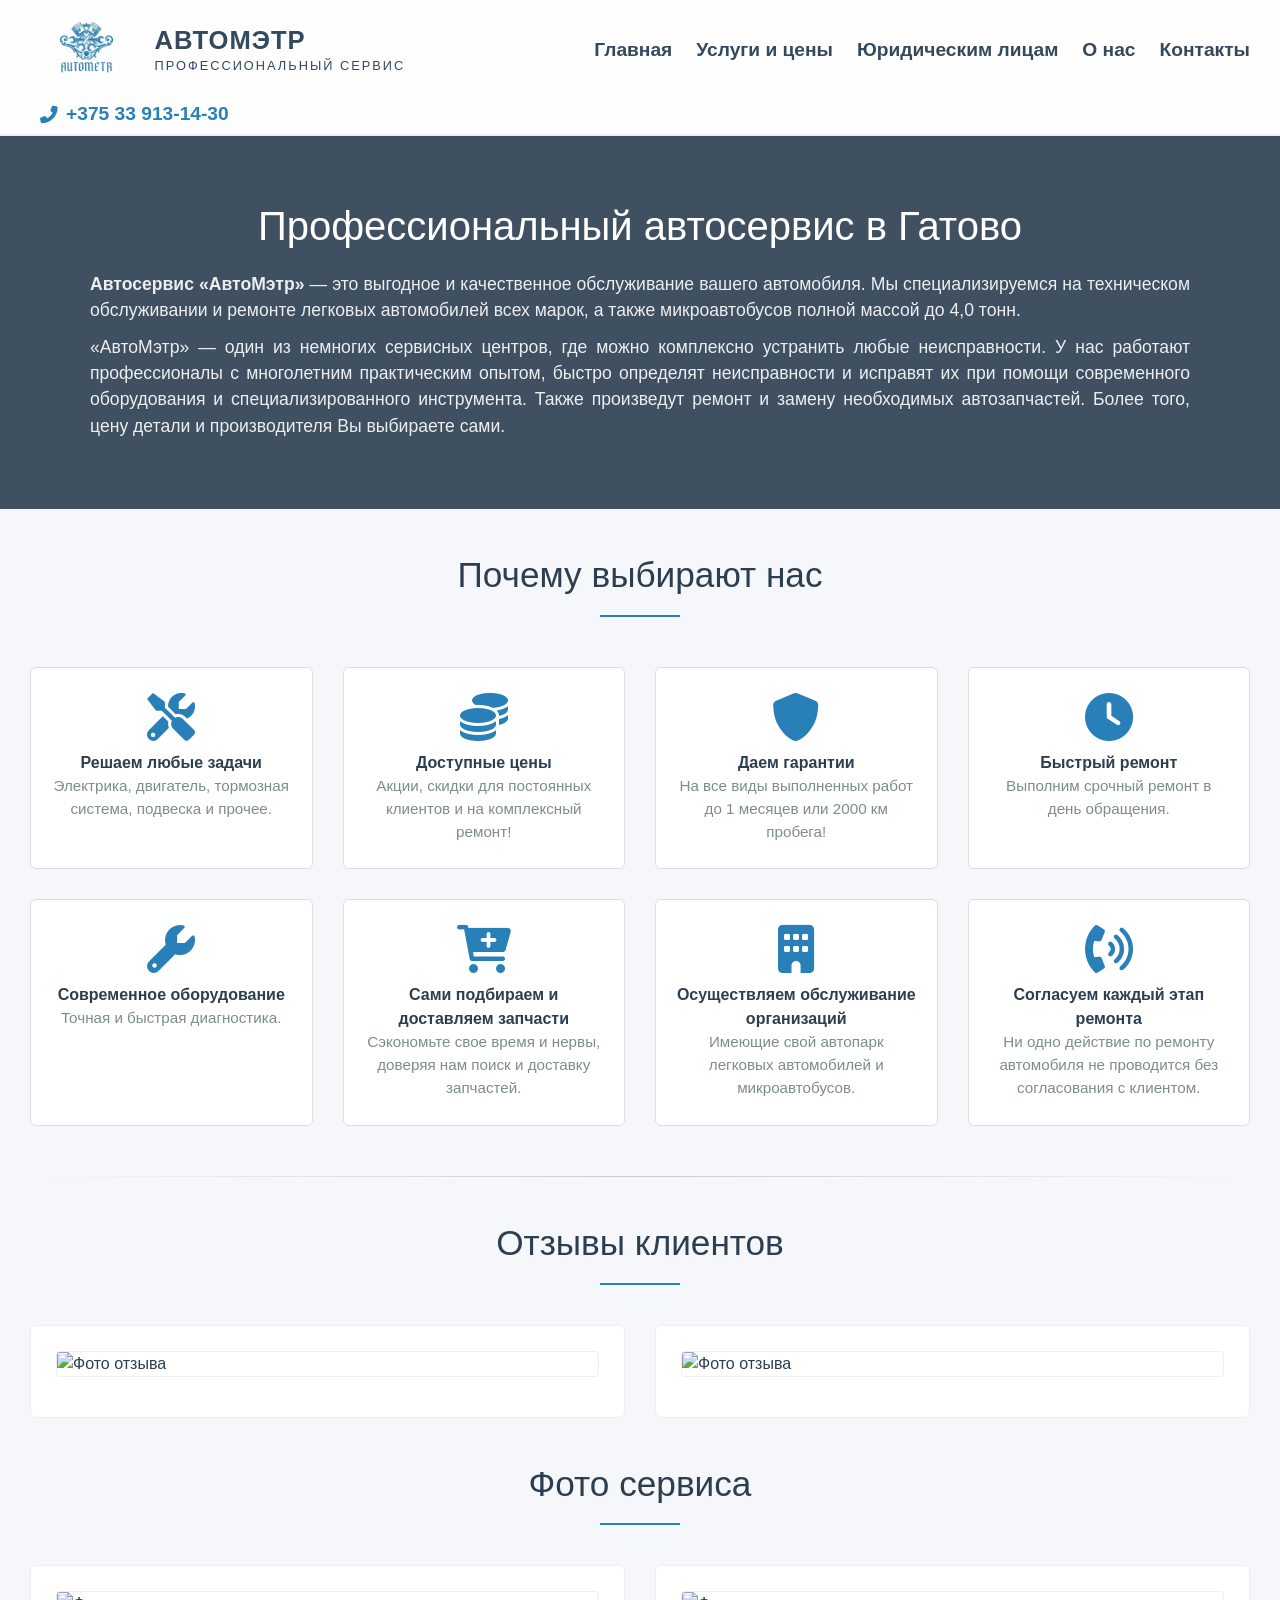
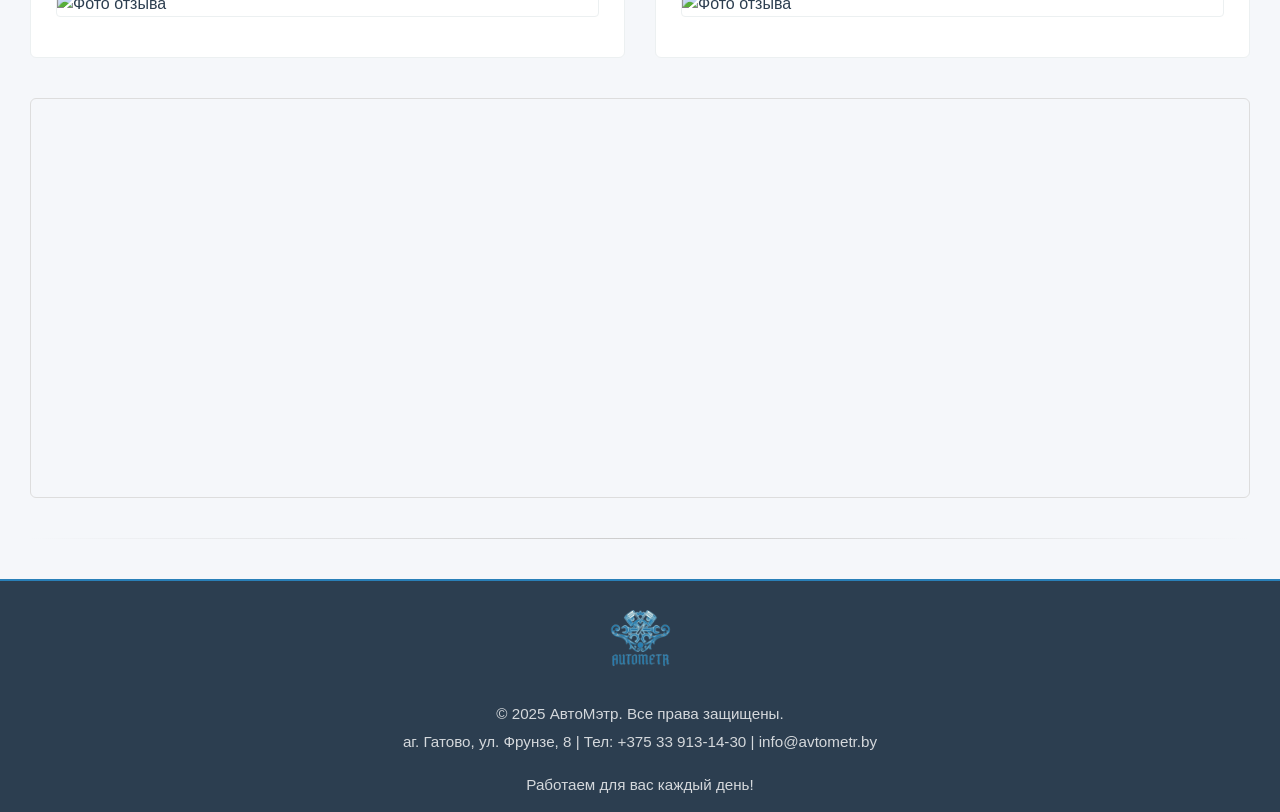
==== index.html @ eacb73e9 "Update index.html" ====
<!DOCTYPE html>
<html lang="ru">
<head>
    <meta charset="UTF-8">
    <meta name="viewport" content="width=device-width, initial-scale=1.0">
    <meta http-equiv="Content-Security-Policy" content="
    default-src 'self';
    script-src 'self' 'unsafe-eval' https://api-maps.yandex.ru https://yastatic.net https://*.yandex.ru https://*.maps.yandex.net;
    style-src 'self' 'unsafe-inline' https://cdnjs.cloudflare.com;
    font-src 'self' https://cdnjs.cloudflare.com;
    img-src 'self' data: https://images.unsplash.com https://*.yandex.ru https://*.maps.yandex.net https://yastatic.net https://yandex.ru;
    connect-src 'self' https://*.yandex.ru;">
    <title>АвтоМэтр - Автосервис в Гатово</title>
    <script src="https://api-maps.yandex.ru/2.1/?apikey=87431c0a-9c1e-45c7-9b14-5e656d1ea165&lang=ru_RU" type="text/javascript"></script>
    <link rel="stylesheet" href="https://cdnjs.cloudflare.com/ajax/libs/font-awesome/6.0.0-beta3/css/all.min.css">
    <link rel="stylesheet" href="css/styles.css">
</head>
<body>
    
   <header>
    <div class="container">
        <div class="logo">
            <a href="index.html" class="logo-link"> 
                <img src="images/Logo.png" alt="АвтоМэтр" class="logo-img">
            </a>
            <div class="logo-text">
                <div class="logo-main">АВТОМЭТР</div>
                <div class="logo-sub">ПРОФЕССИОНАЛЬНЫЙ СЕРВИС</div>
            </div>
        </div>

        <nav>
            <ul>
                <li><a href="index.html">Главная</a></li>       
                <li><a href="services.html">Услуги и цены</a></li> 
                <li><a href="legal_entities.html">Юридическим лицам</a></li>     
                <li><a href="about.html">О нас</a></li>         
                <li><a href="contact.html">Контакты</a></li>    
            </ul>
        </nav>
        <div class="header-phone">
            <a href="tel:+375339131430">
                <i class="fas fa-phone-alt"></i> +375 33 913-14-30
            </a>
        </div>
    </div>
</header>

    
    <section id="home">
        <div class="hero">
            <h1>Профессиональный автосервис в Гатово</h1>
            <p><strong>Автосервис «АвтоМэтр»</strong> — это выгодное и качественное обслуживание вашего автомобиля. Мы специализируемся на техническом обслуживании и ремонте легковых автомобилей всех марок, а также микроавтобусов полной массой до 4,0 тонн.</p>
    
    <p>«АвтоМэтр» — один из немногих сервисных центров, где можно комплексно устранить любые неисправности. У нас работают профессионалы с многолетним практическим опытом, быстро определят  неисправности и исправят их при помощи современного оборудования и специализированного инструмента. Также произведут ремонт и замену необходимых автозапчастей. Более того, цену детали и производителя Вы выбираете сами.</p>
            <!--<a href="#appointment" class="btn">Записаться онлайн</a>-->

        </div>
        <div class="container">
            <h2 class="section-title">Почему выбирают нас</h2>
            <div class="services">
<div class="service-item">
                    <i class="fas fa-tools"></i>
                    <h3>Решаем любые задачи</h3>
                    <p>Электрика, двигатель, тормозная система, подвеска и прочее.</p>
                </div>

                <div class="service-item">
                    <i class="fas fa-coins"></i>
                    <h3>Доступные цены</h3>
                    <p>Акции, скидки для постоянных клиентов и на комплексный ремонт!</p>
                </div>
                <div class="service-item">
                    <i class="fas fa-shield-alt"></i>
                    <h3>Даем гарантии</h3>
                    <p>На все виды выполненных работ до 1 месяцев или 2000 км пробега!</p>
                </div>

                <div class="service-item">
                    <i class="fas fa-clock"></i>
                    <h3>Быстрый ремонт</h3>
                    <p>Выполним срочный ремонт в день обращения.</p>
                </div>
                <div class="service-item">
                    <i class="fas fa-wrench"></i>
                    <h3>Современное оборудование</h3>
                    <p>Точная и быстрая диагностика.</p>
                </div>
                <div class="service-item">
                    <i class="fa-solid fa-cart-plus"></i>
                    <h3>Сами подбираем и доставляем запчасти</h3>
                    <p>Сэкономьте свое время и нервы, доверяя нам поиск и доставку запчастей.</p>
                </div>
                <div class="service-item">
                    <i class="fa-solid fa-building"></i>
                    <h3>Осуществляем обслуживание организаций</h3>
                    <p>Имеющие свой автопарк легковых автомобилей и микроавтобусов.</p>
                </div>
                <div class="service-item">
                    <i class="fa-solid fa-phone-volume"></i>
                    <h3>Согласуем каждый этап ремонта</h3>
                    <p>Ни одно действие по ремонту автомобиля не проводится без согласования с клиентом.</p>
                </div>
            </div>
        </div>
    </section>

    <div class="container"><div class="section-divider"></div></div>

   
    <section id="reviews">
    <div class="container">
        <h2 class="section-title">Отзывы клиентов</h2>
        <div class="reviews-grid">
            <div class="review-item">
                <img src="images\otziv\otziv1.jpg" alt="Фото отзыва" class="review-img">
            </div>
<div class="review-item">
                <img src="images\otziv\otziv1.jpg" alt="Фото отзыва" class="review-img">
            </div>

        </div>
    </div>

</section>

<section id="photo">
    <div class="container">
        <h2 class="section-title">Фото сервиса</h2>
        <div class="reviews-grid">
            <div class="review-item">
                <img src="images\photo\service1.webp" alt="Фото отзыва" class="review-img">
            </div>
<div class="review-item">
                <img src="images\photo\service2.webp" alt="Фото отзыва" class="review-img">
            </div>

        </div>
    </div>

</section>


 <section>
<div class="container">
<div id="map"></div>
 </div>

</section> 


    <div class="container"><div class="section-divider"></div></div>
  
     <footer>
        <div class="container">
            <img src="images/Logo.png" alt="АвтоМэтр" class="footer-logo">
            <p>&copy; 2025 АвтоМэтр. Все права защищены.</p>
            <p>аг. Гатово, ул. Фрунзе, 8 | Тел: +375 33 913-14-30 |  info@avtometr.by</p>
            <p style="margin-top: 20px;">Работаем для вас каждый день!</p>
        </div>
    </footer>

    <script src="js/scroll.js"></script>
    <script src="js/map.js"></script>
    
</body>
</html>
---- css/styles.css ----
/* Общие сбросы и строгая типографика */
* {
    margin: 0;
    padding: 0;
    box-sizing: border-box;
    font-family: 'Segoe UI', Roboto, Helvetica, Arial, sans-serif;
}

body {
    background-color: #f5f7fa;
    color: #2c3e50;
    line-height: 1.5;
}

.container {
    max-width: 1400px;
    margin: 0 auto;
    padding: 0 30px;
}

/* Разделители секций */
.section-divider {
    width: 100%;
    height: 1px;
    background: linear-gradient(90deg, transparent, #ccc, transparent);
    margin: 40px 0;
}

/* Логотип в шапке — общий контейнер */
.logo {
    display: flex;
    align-items: center;
    gap: 12px;
    transition: opacity 0.3s ease-out, visibility 0.3s ease-out;
}

.logo-link {
    line-height: 0;
    flex-shrink: 0;
}

.logo-img {
    height: 90px;
    width: auto;
    display: block;
}

.logo-text {
    display: flex;
    flex-direction: column;
    white-space: nowrap;
}

.logo-main {
    font-size: 1.6rem;
    font-weight: 700;
    letter-spacing: 1px;
    color: #34495e;
    line-height: 1.2;
}

.logo-sub {
    font-size: 0.8rem;
    font-weight: 400;
    letter-spacing: 2px;
    color: #34495e;
    text-transform: uppercase;
}

/* Логотип в подвале */
.footer-logo {
    height: 100px;
    width: auto;
    margin-bottom: 0px;
    opacity: 1;
    transition: opacity 0.2s;
}

.footer-logo:hover {
    opacity: 1;
}

/* Шапка */
header {
    background: rgba(255, 255, 255, 0.9);
    border-bottom: 2px solid #ecf0f1;
    padding: 5px 0;
    position: sticky;
    transition: none;        
    min-height: 80px;          
    
}

header .container {
    display: flex;
    justify-content: space-between;
    align-items: center;
    flex-wrap: wrap;
    gap: 5px;
}

nav ul {
    display: flex;
    flex-wrap: wrap;
    list-style: none;
    gap: 24px;
}

nav a {
    text-decoration: none;
    color: #34495e;
    font-weight: 600;
    font-size: 1.2rem;
    transition: color 0.2s;
    padding-bottom: 4px;
    border-bottom: 2px solid transparent;
}

nav a:hover {
    color: #2980b9;
    border-bottom-color: #2980b9;
}

.header-phone {
    margin-left: 10px;          
    white-space: nowrap;        
}

.header-phone a {
    text-decoration: none;
    color: #2980b9;
    font-weight: 600;
    font-size: 1.2rem;
    display: flex;
    align-items: center;
    gap: 8px;                  
    transition: color 0.2s;
}

.header-phone a:hover {
    color: #2980b9;            
}

.header-phone i {
    color: #2980b9;             
    font-size: 1.1rem;
}

/* Главный баннер */
.hero {
    background: linear-gradient(rgba(44, 62, 80, 0.9), rgba(44, 62, 80, 0.9)), url('https://images.unsplash.com/photo-1530046339160-ce3e530f7d2f?ixlib=rb-4.0.3&auto=format&fit=crop&w=1200&q=80') center/cover no-repeat;
    color: white;
    text-align: center;
    padding: 60px 20px;
    margin-bottom: 30px;
}

.hero h1 {
    font-size: 2.5rem;
    margin-bottom: 15px;
    font-weight: 500;
}

.hero p {
    font-size: 1.1rem;
    margin-bottom: 10px;
    opacity: 0.9;
    max-width: 1100px;      
    margin-left: auto;
    margin-right: auto;
    text-align: justify;  
}

.btn {
    display: inline-block;
    background: #2980b9;
    color: white;
    padding: 12px 36px;
    text-decoration: none;
    border-radius: 4px;
    font-weight: 600;
    border: none;
    cursor: pointer;
    transition: background 0.2s;
    box-shadow: 0 2px 5px rgba(0,0,0,0.1);
}

.btn:hover {
    background: #1f618d;
}

/* Заголовки секций */
.section-title {
    text-align: center;
    font-size: 2.2rem;
    margin: 40px 0 30px;
    color: #2c3e50;
    font-weight: 400;
    position: relative;
    padding-bottom: 15px;
}

.section-title::after {
    content: '';
    position: absolute;
    bottom: 0;
    left: 50%;
    transform: translateX(-50%);
    width: 80px;
    height: 2px;
    background: #2980b9;
}

/* Сетка услуг и преимуществ */
.services {
    display: grid;
    grid-template-columns: repeat(auto-fit, minmax(260px, 1fr));
    gap: 30px;
    margin: 50px 0;
}

.service-item {
    background: white;
    padding: 25px 20px;
    border: 1px solid #dedede;
    border-radius: 6px;
    text-align: center;
    transition: box-shadow 0.2s;
    display: flex;
    flex-direction: column;
    height: 100%;
}

.service-item i {
    font-size: 3.0rem;
    color: #2980b9;
    margin-bottom: 10px;
}

.service-item h3 {
    margin-bottom: 0px;
    color: #2c3e50;
    font-size: 1.0rem;
    font-weight: 600;
}

.service-item p {
    color: #7f8c8d;
    font-size: 0.95rem;
    margin-top: auto;
    text-align: center;
    margin: 0;
}

.price {
    font-size: 1.8rem;
    font-weight: 700;
    color: #2980b9;
    margin-top: auto;
    text-align: center;
}

.service-img {
    width: 100%;
    height: 160px;
    object-fit: cover;
    border-radius: 2px;
    margin-bottom: 10px;
    border: 1px solid #ecf0f1;
}

/* Отзывы */
.review-img {
    width: 100%;
    height: auto;
    max-height: 300px;
    object-fit: cover;
    border-radius: 4px;
    border: 1px solid #ecf0f1;
    margin-bottom: 15px;
    display: block;
}
.reviews-grid {
    display: grid;
    grid-template-columns: repeat(auto-fit, minmax(280px, 1fr));
    gap: 30px;
    margin: 40px 0;
}

.review-item {
    background: white;
    padding: 25px;
    border: 1px solid #ecf0f1;
    border-radius: 6px;
    position: relative;
}

.review-item p {
    color: #34495e;
    margin-bottom: 20px;
    font-style: italic;
}


/* О нас */
.about-section {
    background: white;
    border: 1px solid #ecf0f1;
    padding: 40px;
    border-radius: 6px;
    margin: 40px 0;
    line-height: 1.7;
}

.about-section p {
    margin-bottom: 15px;
    color: #34495e;
}

.about-section i {
    color: #2980b9;
    width: 24px;
}
/* Стили для страницы "Юридическим лицам" */
.legal-section {
    background: white;
    border: 1px solid #ecf0f1;
    padding: 40px;
    border-radius: 6px;
    margin: 40px 0;
    line-height: 1.7;
    color: #34495e;
}

.legal-section p,
.legal-section ul {
    margin-bottom: 1.2em;
}

.legal-section ul {
    padding-left: 25px;  
    margin-top: 0.3em;
}

.legal-section li {
    margin-bottom: 0.4em;
}

.legal-section p:last-child,
.legal-section ul:last-child {
    margin-bottom: 0;
}

.legal-section ul {
    list-style-type: none; 
}

.legal-section li {
    position: relative;
    padding-left: 25px; 
}

.legal-section li::before {
    content: "✔"; 
    color: #2980b9;
    font-weight: bold;
    position: absolute;
    left: 0;
}
/* Карта */
#map {
    width: 100%;
    height: 400px;
    border: 1px solid #ddd;
    border-radius: 6px;
    margin: 40px 0;
}

/* Контактная информация */
.contact-info {
    background: #2c3e50;
    color: white;
    padding: 20px;
    border-radius: 6px;
    text-align: center;
    margin: 20px 0;
}

.contact-info p {
    font-size: 1.1rem;
    margin: 12px 0;
}

.contact-info i {
    margin-right: 10px;
    color: #3498db;
}

.contact-info a {
    color: white;
    text-decoration: none;
    border-bottom: 1px dotted #3498db;
}

.contact-info a:hover {
    color: #3498db;
}
/* Сетка контактов */
.contact-grid {
    display: grid;
    grid-template-columns: repeat(auto-fit, minmax(240px, 1fr));
    gap: 30px;
    margin: 40px 0;
}

/* Карточка контакта */
.contact-item {
    background: white;
    border: 1px solid #ecf0f1;
    border-radius: 8px;
    padding: 25px 20px;
    text-align: center;
    transition: transform 0.2s, box-shadow 0.2s;
}

.contact-item:hover {
    transform: translateY(-5px);
    box-shadow: 0 10px 25px rgba(0,0,0,0.1);
}

/* Иконка */
.contact-item i {
    font-size: 2.5rem;
    color: #2980b9;
    margin-bottom: 15px;
}

/* Заголовок */
.contact-item h3 {
    font-size: 1.2rem;
    font-weight: 600;
    color: #2c3e50;
    margin-bottom: 10px;
}

/* Текст и ссылки */
.contact-item p {
    color: #34495e;
    line-height: 1.6;
    font-size: 1rem;
}

.contact-item a {
    color: #2980b9;
    text-decoration: none;
    font-weight: 500;
}

.contact-item a:hover {
    text-decoration: underline;
}

/* Форма записи */
.appointment-form {
    background: white;
    border: 1px solid #ecf0f1;
    padding: 20px;
    border-radius: 6px;
    max-width: 600px;
    margin: 20px auto;
}

.appointment-form h2 {
    text-align: center;
    margin-bottom: 30px;
    color: #2c3e50;
    font-weight: 400;
}

.form-group {
    margin-bottom: 20px;
}

.form-group input,
.form-group select,
.form-group textarea {
    width: 100%;
    padding: 12px;
    border: 1px solid #bdc3c7;
    border-radius: 4px;
    font-size: 1rem;
    transition: border-color 0.2s;
    background: #f9f9f9;
}

.form-group input:focus,
.form-group select:focus,
.form-group textarea:focus {
    outline: none;
    border-color: #2980b9;
    background: white;
}

footer {
    background: #2c3e50;
    color: white;
    text-align: center;
    padding: 10px 0;
    margin-top: 40px;
    border-top: 2px solid #2980b9;
}

footer p {
    opacity: 0.8;
    font-size: 0.95rem;
    margin: 5px 0;
}

/* ========== МОБИЛЬНАЯ АДАПТАЦИЯ ========== */

/* Планшеты и маленькие ноутбуки (до 768px) */
@media (max-width: 768px) {
    .container {
        padding: 0 20px;
    }

    nav ul {
        justify-content: center;
        gap: 15px;
        flex-wrap: wrap;
    }

    nav a {
        font-size: 1rem;
        padding-bottom: 2px;
    }

    .header-phone {
        margin-left: 0;
    }

    .header-phone a {
        font-size: 1rem;
        justify-content: center;
    }

    .hero {
        padding: 40px 15px;
    }

    .hero h1 {
        font-size: 2rem;
    }

    .hero p {
        font-size: 1rem;
        text-align: left;
        padding: 0 5px;
    }

    .btn {
        padding: 10px 24px;
        font-size: 0.9rem;
    }

    .section-title {
        font-size: 1.8rem;
        margin: 30px 0 25px;
    }

    .section-divider {
        margin: 30px 0;
    }

    .services,
    .reviews-grid,
    .contact-grid {
        grid-template-columns: 1fr 1fr;
        gap: 20px;
    }

    .service-item {
        padding: 20px 15px;
    }

    .service-img {
        height: 140px;
    }

    .price {
        font-size: 1.5rem;
    }

    .about-section,
    .legal-section {
        padding: 25px 20px;
        margin: 30px 0;
    }

    .contact-item {
        padding: 20px 15px;
    }

    .contact-item i {
        font-size: 2rem;
    }

    .appointment-form {
        padding: 20px 15px;
        max-width: 100%;
        margin: 20px auto;
    }

    .appointment-form h2 {
        font-size: 1.6rem;
        margin-bottom: 20px;
    }

    .form-group input,
    .form-group select,
    .form-group textarea {
        padding: 10px;
    }

    #map {
        height: 240px;
        margin: 0px;
    }

    footer {
        padding: 10px 0;
        margin: 0px;
    }

    footer p {
        font-size: 0.85rem;
    }

    .footer-logo {
        height: 70px;
    } 
    
    header .container {
        flex-direction: column;
        text-align: center;
        gap: 5px;
    }
}

/* Смартфоны (до 480px) */
@media (max-width: 480px) {
    .container {
        padding: 0 15px;
    }

    .hero h1 {
        font-size: 1.6rem;
    }

    .hero p {
        font-size: 0.9rem;
    }
    
    .section-title {
        font-size: 1.5rem;
        margin: 5px 0 5px;
    }

    .section-title::after {
        width: 60px;
    }

    nav ul {
        justify-content: center;
        gap: 10px;
        flex-wrap: wrap;
    }

    .logo {
        gap: 8px;
    }
    .logo-img {
        height: 50px;           
    }
    .logo-main {
        font-size: 1.2rem;     
    }
    .logo-sub {
        font-size: 0.6rem;
    }
    header .container {
        flex-wrap: nowrap;    
        gap: 10px;
    }
    nav a {
        font-size: 0.9rem;
    }

    .header-phone a {
        font-size: 1.1rem;
    }

    .services {
         grid-template-columns: 1fr 1fr;
         margin: 20px 0 10px;
         gap: 15px;
         flex-direction: row;
         width: 100%;
    }

    .service-item {
         padding: 15px 10px;
         flex-direction: column;
         height: 100%;
    }

    .service-item i {
        font-size: 1.5rem;
    }

    .service-item h3 {
        font-size: 1rem;
    }

    .service-item p,
    .review-item p {
        font-size: 0.9rem;
    }

    .price {
        font-size: 1.3rem;
    }

    .about-section,
    .legal-section {
        padding: 20px 15px;
        font-size: 0.95rem;
    }

    .contact-item {
        padding: 15px;
    }

    .contact-item h3 {
        font-size: 1rem;
    }

    .contact-item p {
        font-size: 0.9rem;
    }

    .btn {
        padding: 8px 20px;
        font-size: 0.85rem;
    }

    .footer-logo {
        height: 60px;
    }

    .reviews-grid {
        grid-template-columns: 1fr 1fr;
        gap: 10px;
        margin: 15px 0;
        padding: 1px;
    }

    .review-item {
        padding: 0px;
        margin: 0px;
    }
    
    .review-img {
        padding: 0px;
        margin: 0px ;
    }

    


}
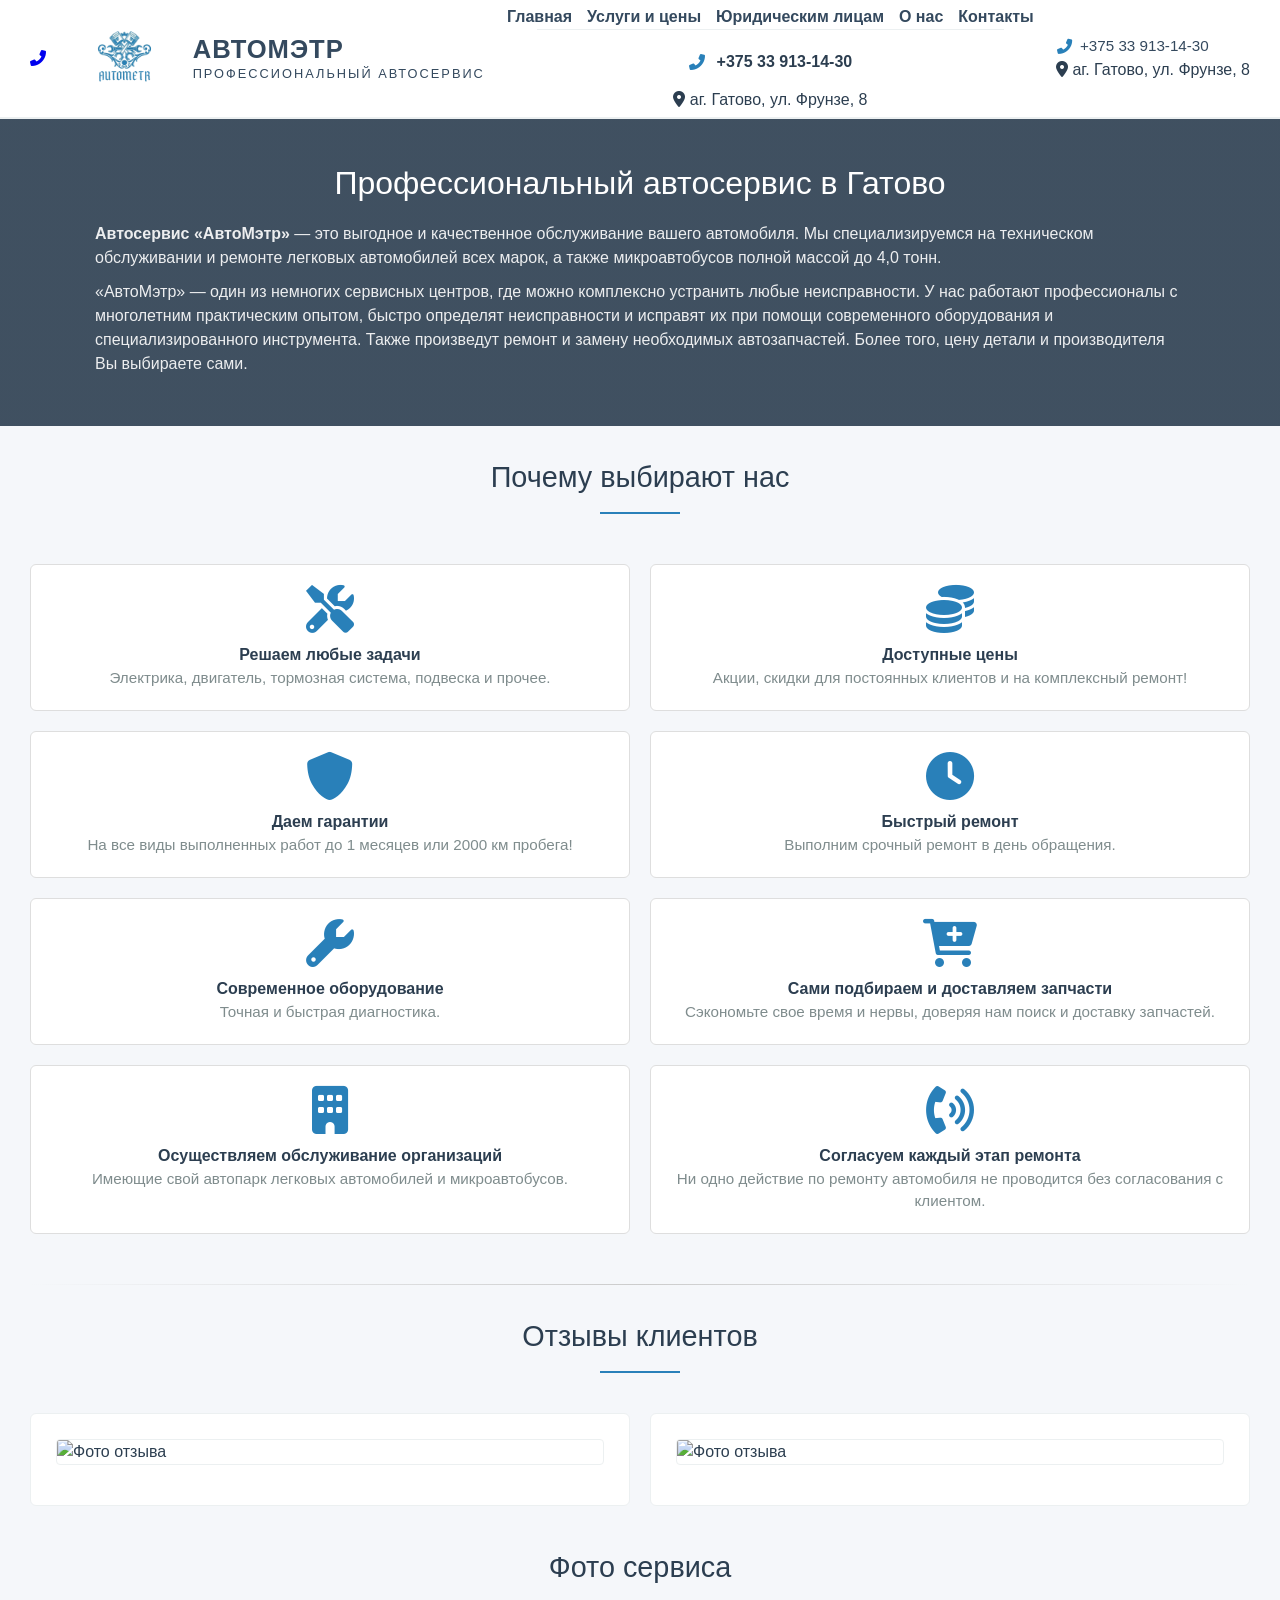
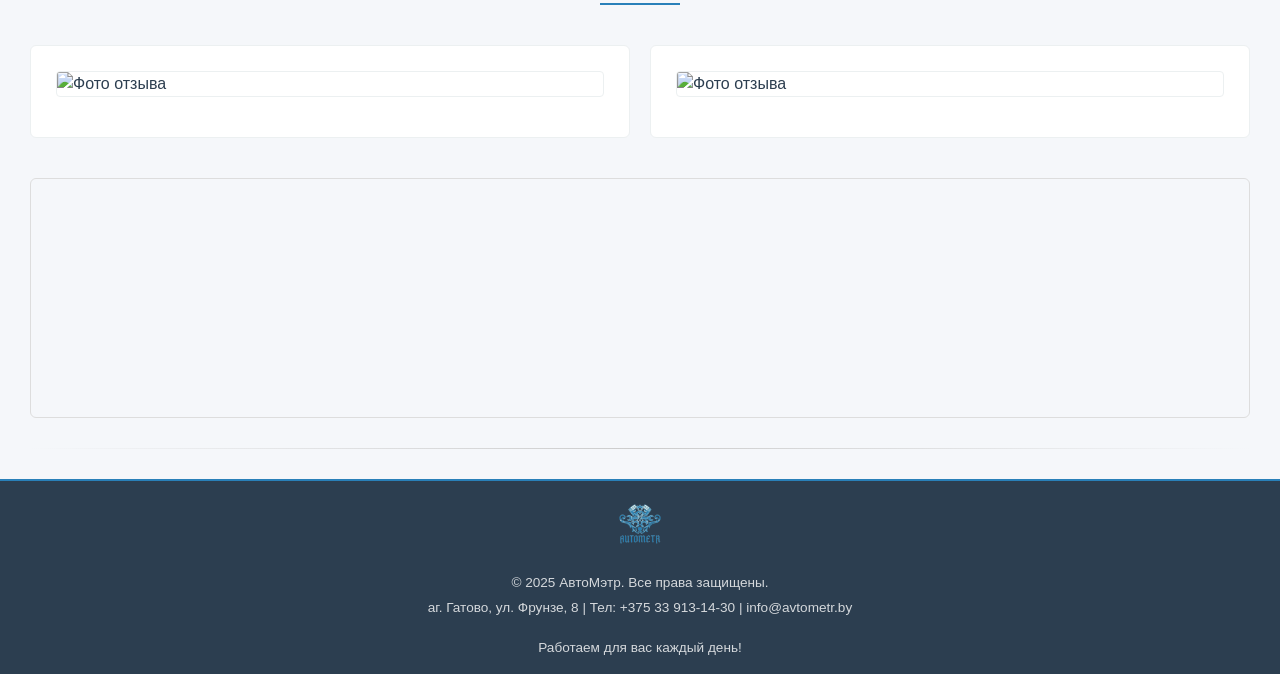
==== commit 1d364104: "Update index.html" ====
--- a/index.html
+++ b/index.html
@@ -19,29 +19,56 @@
     
    <header>
     <div class="container">
+        <!-- Иконка телефона для мобильных (скрыта на десктопе) -->
+        <a href="tel:+375339131430" class="mobile-phone-icon" aria-label="Позвонить">
+            <i class="fas fa-phone-alt"></i>
+        </a>
+
+        <!-- Логотип -->
         <div class="logo">
-            <a href="index.html" class="logo-link"> 
+            <a href="index.html" class="logo-link">
                 <img src="images/Logo.png" alt="АвтоМэтр" class="logo-img">
             </a>
             <div class="logo-text">
                 <div class="logo-main">АВТОМЭТР</div>
-                <div class="logo-sub">ПРОФЕССИОНАЛЬНЫЙ СЕРВИС</div>
+                <div class="logo-sub">ПРОФЕССИОНАЛЬНЫЙ АВТОСЕРВИС</div>
             </div>
         </div>
 
-        <nav>
+        <!-- Кнопка бургер-меню (видна только на мобильных) -->
+        <button class="burger-menu" aria-label="Открыть меню">
+            <span></span>
+            <span></span>
+            <span></span>
+        </button>
+
+        <!-- Навигация и контакты для мобильных внутри бургера -->
+        <nav id="main-nav">
             <ul>
-                <li><a href="index.html">Главная</a></li>       
-                <li><a href="services.html">Услуги и цены</a></li> 
-                <li><a href="legal_entities.html">Юридическим лицам</a></li>     
-                <li><a href="about.html">О нас</a></li>         
-                <li><a href="contact.html">Контакты</a></li>    
+                <li><a href="index.html">Главная</a></li>
+                <li><a href="services.html">Услуги и цены</a></li>
+                <li><a href="legal_entities.html">Юридическим лицам</a></li>
+                <li><a href="about.html">О нас</a></li>
+                <li><a href="contact.html">Контакты</a></li>
             </ul>
+            <div class="mobile-contacts">
+                <a href="tel:+375339131430" class="mobile-phone">
+                    <i class="fas fa-phone-alt"></i> +375 33 913-14-30
+                </a>
+                <div class="mobile-address">
+                    <i class="fas fa-map-marker-alt"></i> аг. Гатово, ул. Фрунзе, 8
+                </div>
+            </div>
         </nav>
-        <div class="header-phone">
-            <a href="tel:+375339131430">
+
+        <!-- Контакты для десктопа (скрыты на мобильных) -->
+        <div class="header-contacts">
+            <a href="tel:+375339131430" class="header-phone">
                 <i class="fas fa-phone-alt"></i> +375 33 913-14-30
             </a>
+            <div class="header-address">
+                <i class="fas fa-map-marker-alt"></i> аг. Гатово, ул. Фрунзе, 8
+            </div>
         </div>
     </div>
 </header>
@@ -162,6 +189,6 @@
 
     <script src="js/scroll.js"></script>
     <script src="js/map.js"></script>
-    
+    <script src="js/main.js"></script>
 </body>
 </html>
--- a/css/styles.css
+++ b/css/styles.css
@@ -31,26 +31,18 @@
     display: flex;
     align-items: center;
     gap: 12px;
-    transition: opacity 0.3s ease-out, visibility 0.3s ease-out;
-}
-
-.logo-link {
-    line-height: 0;
     flex-shrink: 0;
 }
-
 .logo-img {
     height: 90px;
     width: auto;
     display: block;
 }
-
 .logo-text {
     display: flex;
     flex-direction: column;
     white-space: nowrap;
 }
-
 .logo-main {
     font-size: 1.6rem;
     font-weight: 700;
@@ -58,7 +50,6 @@
     color: #34495e;
     line-height: 1.2;
 }
-
 .logo-sub {
     font-size: 0.8rem;
     font-weight: 400;
@@ -82,21 +73,24 @@
 
 /* Шапка */
 header {
-    background: rgba(255, 255, 255, 0.9);
+    position: sticky;
+    top: 0;
+    z-index: 100;
+    background: rgba(255, 255, 255, 0.95);
     border-bottom: 2px solid #ecf0f1;
+    min-height: 80px;
     padding: 5px 0;
-    position: sticky;
-    transition: none;        
-    min-height: 80px;          
-    
+    box-sizing: border-box;
+    transition: none;
 }
 
 header .container {
     display: flex;
     justify-content: space-between;
     align-items: center;
-    flex-wrap: wrap;
-    gap: 5px;
+    flex-wrap: nowrap;
+    gap: 20px;
+    position: relative;
 }
 
 nav ul {
@@ -106,6 +100,12 @@
     gap: 24px;
 }
 
+nav ul {
+    display: flex;
+    flex-wrap: wrap;
+    list-style: none;
+    gap: 24px;
+}
 nav a {
     text-decoration: none;
     color: #34495e;
@@ -115,14 +115,18 @@
     padding-bottom: 4px;
     border-bottom: 2px solid transparent;
 }
-
 nav a:hover {
     color: #2980b9;
     border-bottom-color: #2980b9;
 }
 
 .header-phone {
-    margin-left: 10px;          
+    text-decoration: none;
+    color: #34495e;
+    font-size: 0.95rem;
+    display: flex;
+    align-items: center;
+    gap: 6px;
     white-space: nowrap;        
 }
 
@@ -142,8 +146,41 @@
 }
 
 .header-phone i {
-    color: #2980b9;             
-    font-size: 1.1rem;
+    color: #2980b9;
+    width: 18px;
+    text-align: center;
+}
+
+.burger-menu {
+    display: none;
+    flex-direction: column;
+    justify-content: center;
+    align-items: center;
+    width: 40px;
+    height: 40px;
+    background: transparent;
+    border: none;
+    cursor: pointer;
+    padding: 5px;
+    z-index: 110;
+}
+.burger-menu span {
+    display: block;
+    width: 25px;
+    height: 3px;
+    margin: 3px 0;
+    background: #34495e;
+    border-radius: 2px;
+    transition: 0.3s;
+}
+.burger-menu.active span:nth-child(1) {
+    transform: rotate(45deg) translate(5px, 5px);
+}
+.burger-menu.active span:nth-child(2) {
+    opacity: 0;
+}
+.burger-menu.active span:nth-child(3) {
+    transform: rotate(-45deg) translate(7px, -7px);
 }
 
 /* Главный баннер */
@@ -524,6 +561,114 @@
         padding: 0 20px;
     }
 
+    header .container {
+        flex-direction: column;      /* элементы друг под другом */
+        align-items: center;        /* всё по центру */
+        justify-content: space-between;
+        position: relative;
+        padding: 8px 0 6px;        /* небольшие поля сверху/снизу */
+        min-height: auto;           /* высота по контенту */
+    }
+
+    /* Логотип – без выхода за края */
+    .logo {
+        display: flex;
+        align-items: center;
+        gap: 8px;
+        margin-bottom: 4px;        /* отступ до телефона */
+        max-width: 100%;           /* гарантия, что не вылезет */
+        box-sizing: border-box;
+        padding: 0 40px;           /* освобождаем место для бургера справа */
+    }
+
+    .logo-img {
+        height: 50px;
+        flex-shrink: 0;
+    }
+
+    .logo-main {
+        font-size: 1.2rem;
+    }
+
+    .logo-sub {
+        font-size: 0.65rem;
+    }
+
+    /* Бургер – абсолютно справа, не мешает */
+    .burger-menu {
+        display: flex;
+        position: absolute;
+        right: 15px;
+        top: 50%;
+        transform: translateY(-50%);
+        z-index: 120;
+    }
+
+    /* Телефон – под логотипом, по центру */
+    .header-phone {
+        width: 100%;
+        text-align: center;
+        margin: 0;
+        padding: 0 40px;           /* отступы, чтобы не прилипал к бургеру */
+        box-sizing: border-box;
+    }
+
+    .header-phone a {
+        font-size: 0.95rem;
+        justify-content: center;
+    }
+
+    /* Меню – скрыто, раскрывается под шапкой */
+    nav#main-nav {
+        display: none;
+        position: absolute;
+        top: 100%;
+        left: 0;
+        width: 100%;
+        background: rgba(255, 255, 255, 0.98);
+        box-shadow: 0 4px 10px rgba(0,0,0,0.1);
+        padding: 20px 0;
+    }
+
+    nav#main-nav.active {
+        display: block;
+    }
+
+    nav#main-nav ul {
+        flex-direction: column;
+        align-items: center;
+        gap: 15px;
+    }
+
+    nav#main-nav ul li a {
+        display: block;
+        padding: 12px 0;
+        font-size: 1.2rem;
+        border-bottom: none;
+    }
+}
+     .mobile-contacts {
+        display: flex;
+        flex-direction: column;
+        align-items: center;
+        gap: 10px;
+        border-top: 1px solid #ecf0f1;
+        padding-top: 20px;
+        margin: 0 30px;
+    }
+    .mobile-phone{
+        display: flex;
+        align-items: center;
+        gap: 8px;
+        font-size: 1rem;
+        color: #2c3e50;
+        text-decoration: none;
+    }
+    .mobile-phone i {
+        color: #2980b9;
+        width: 20px;
+    }
+   
     nav ul {
         justify-content: center;
         gap: 15px;
@@ -533,15 +678,6 @@
     nav a {
         font-size: 1rem;
         padding-bottom: 2px;
-    }
-
-    .header-phone {
-        margin-left: 0;
-    }
-
-    .header-phone a {
-        font-size: 1rem;
-        justify-content: center;
     }
 
     .hero {
@@ -639,18 +775,12 @@
     .footer-logo {
         height: 70px;
     } 
-    
-    header .container {
-        flex-direction: column;
-        text-align: center;
-        gap: 5px;
-    }
 }
 
 /* Смартфоны (до 480px) */
 @media (max-width: 480px) {
     .container {
-        padding: 0 15px;
+        padding: 0 10px;
     }
 
     .hero h1 {
@@ -690,14 +820,17 @@
     }
     header .container {
         flex-wrap: nowrap;    
-        gap: 10px;
+        gap: 5px;
     }
     nav a {
-        font-size: 0.9rem;
+        font-size: 0.8rem;
     }
 
     .header-phone a {
-        font-size: 1.1rem;
+        font-size: 1rem;
+    }
+    .header-phone i {
+        font-size: 1rem;
     }
 
     .services {
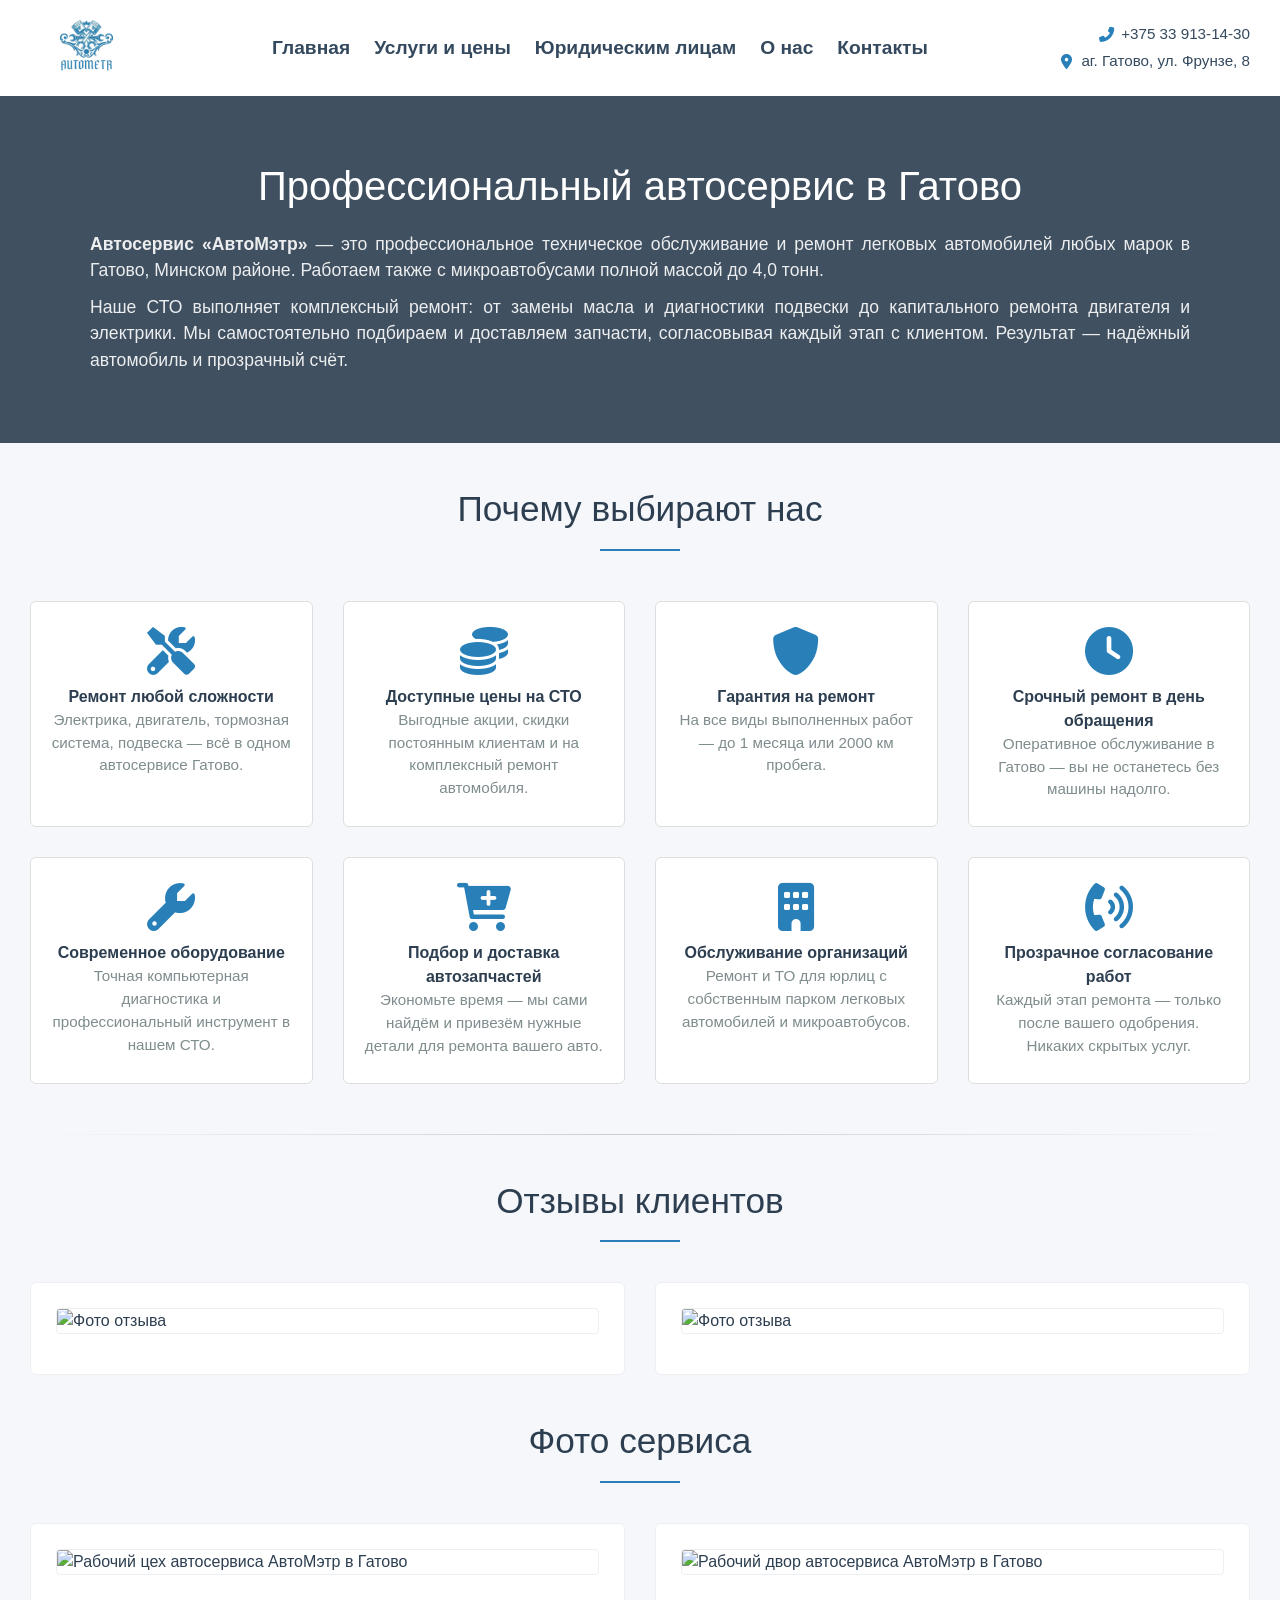
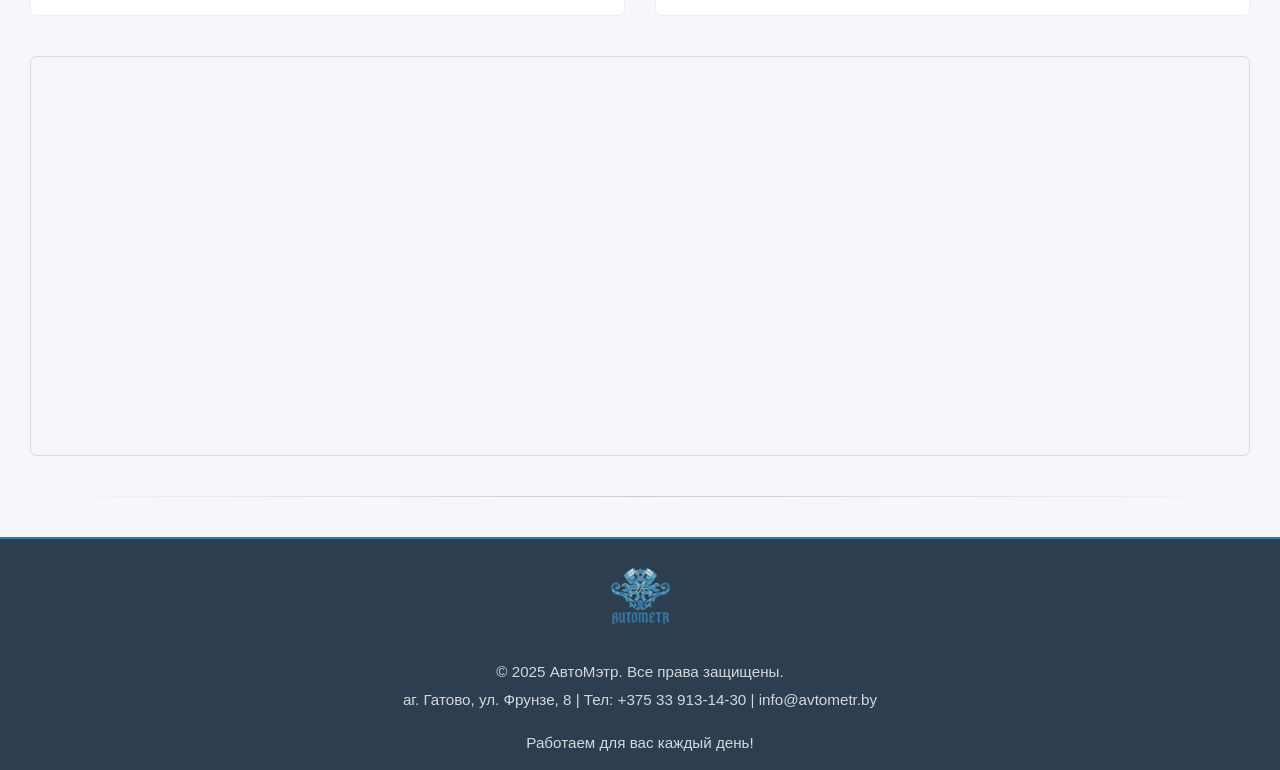
==== commit 8e9f46c9: "Update index.html" ====
--- a/index.html
+++ b/index.html
@@ -10,7 +10,8 @@
     font-src 'self' https://cdnjs.cloudflare.com;
     img-src 'self' data: https://images.unsplash.com https://*.yandex.ru https://*.maps.yandex.net https://yastatic.net https://yandex.ru;
     connect-src 'self' https://*.yandex.ru;">
-    <title>АвтоМэтр - Автосервис в Гатово</title>
+    <title>Автосервис АвтоМэтр в Гатово — ремонт и обслуживание легковых и грузовых авто</title>
+<meta name="description" content="Профессиональный автосервис в Гатово (Минский район). Ремонт двигателя, ходовой, электрики, замена масла, диагностика. Доступные цены, гарантия, быстрый ремонт. Звоните +375 33 913-14-30.">
     <script src="https://api-maps.yandex.ru/2.1/?apikey=87431c0a-9c1e-45c7-9b14-5e656d1ea165&lang=ru_RU" type="text/javascript"></script>
     <link rel="stylesheet" href="https://cdnjs.cloudflare.com/ajax/libs/font-awesome/6.0.0-beta3/css/all.min.css">
     <link rel="stylesheet" href="css/styles.css">
@@ -29,10 +30,6 @@
             <a href="index.html" class="logo-link">
                 <img src="images/Logo.png" alt="АвтоМэтр" class="logo-img">
             </a>
-            <div class="logo-text">
-                <div class="logo-main">АВТОМЭТР</div>
-                <div class="logo-sub">ПРОФЕССИОНАЛЬНЫЙ АВТОСЕРВИС</div>
-            </div>
         </div>
 
         <!-- Кнопка бургер-меню (видна только на мобильных) -->
@@ -77,57 +74,52 @@
     <section id="home">
         <div class="hero">
             <h1>Профессиональный автосервис в Гатово</h1>
-            <p><strong>Автосервис «АвтоМэтр»</strong> — это выгодное и качественное обслуживание вашего автомобиля. Мы специализируемся на техническом обслуживании и ремонте легковых автомобилей всех марок, а также микроавтобусов полной массой до 4,0 тонн.</p>
-    
-    <p>«АвтоМэтр» — один из немногих сервисных центров, где можно комплексно устранить любые неисправности. У нас работают профессионалы с многолетним практическим опытом, быстро определят  неисправности и исправят их при помощи современного оборудования и специализированного инструмента. Также произведут ремонт и замену необходимых автозапчастей. Более того, цену детали и производителя Вы выбираете сами.</p>
-            <!--<a href="#appointment" class="btn">Записаться онлайн</a>-->
-
+            <p><strong>Автосервис «АвтоМэтр»</strong> — это профессиональное техническое обслуживание и ремонт легковых автомобилей любых марок в Гатово, Минском районе. Работаем также с микроавтобусами полной массой до 4,0 тонн.</p>
+<p>Наше СТО выполняет комплексный ремонт: от замены масла и диагностики подвески до капитального ремонта двигателя и электрики. Мы самостоятельно подбираем и доставляем запчасти, согласовывая каждый этап с клиентом. Результат — надёжный автомобиль и прозрачный счёт.</p>
         </div>
         <div class="container">
             <h2 class="section-title">Почему выбирают нас</h2>
             <div class="services">
+                 <div class="service-item">
+    <i class="fas fa-tools"></i>
+    <h3>Ремонт любой сложности</h3>
+    <p>Электрика, двигатель, тормозная система, подвеска — всё в одном автосервисе Гатово.</p>
+</div>
 <div class="service-item">
-                    <i class="fas fa-tools"></i>
-                    <h3>Решаем любые задачи</h3>
-                    <p>Электрика, двигатель, тормозная система, подвеска и прочее.</p>
-                </div>
-
-                <div class="service-item">
-                    <i class="fas fa-coins"></i>
-                    <h3>Доступные цены</h3>
-                    <p>Акции, скидки для постоянных клиентов и на комплексный ремонт!</p>
-                </div>
-                <div class="service-item">
-                    <i class="fas fa-shield-alt"></i>
-                    <h3>Даем гарантии</h3>
-                    <p>На все виды выполненных работ до 1 месяцев или 2000 км пробега!</p>
-                </div>
-
-                <div class="service-item">
-                    <i class="fas fa-clock"></i>
-                    <h3>Быстрый ремонт</h3>
-                    <p>Выполним срочный ремонт в день обращения.</p>
-                </div>
-                <div class="service-item">
-                    <i class="fas fa-wrench"></i>
-                    <h3>Современное оборудование</h3>
-                    <p>Точная и быстрая диагностика.</p>
-                </div>
-                <div class="service-item">
-                    <i class="fa-solid fa-cart-plus"></i>
-                    <h3>Сами подбираем и доставляем запчасти</h3>
-                    <p>Сэкономьте свое время и нервы, доверяя нам поиск и доставку запчастей.</p>
-                </div>
-                <div class="service-item">
-                    <i class="fa-solid fa-building"></i>
-                    <h3>Осуществляем обслуживание организаций</h3>
-                    <p>Имеющие свой автопарк легковых автомобилей и микроавтобусов.</p>
-                </div>
-                <div class="service-item">
-                    <i class="fa-solid fa-phone-volume"></i>
-                    <h3>Согласуем каждый этап ремонта</h3>
-                    <p>Ни одно действие по ремонту автомобиля не проводится без согласования с клиентом.</p>
-                </div>
+    <i class="fas fa-coins"></i>
+    <h3>Доступные цены на СТО</h3>
+    <p>Выгодные акции, скидки постоянным клиентам и на комплексный ремонт автомобиля.</p>
+</div>
+<div class="service-item">
+    <i class="fas fa-shield-alt"></i>
+    <h3>Гарантия на ремонт</h3>
+    <p>На все виды выполненных работ — до 1 месяца или 2000 км пробега.</p>
+</div>
+<div class="service-item">
+    <i class="fas fa-clock"></i>
+    <h3>Срочный ремонт в день обращения</h3>
+    <p>Оперативное обслуживание в Гатово — вы не останетесь без машины надолго.</p>
+</div>
+<div class="service-item">
+    <i class="fas fa-wrench"></i>
+    <h3>Современное оборудование</h3>
+    <p>Точная компьютерная диагностика и профессиональный инструмент в нашем СТО.</p>
+</div>
+<div class="service-item">
+    <i class="fa-solid fa-cart-plus"></i>
+    <h3>Подбор и доставка автозапчастей</h3>
+    <p>Экономьте время — мы сами найдём и привезём нужные детали для ремонта вашего авто.</p>
+</div>
+<div class="service-item">
+    <i class="fa-solid fa-building"></i>
+    <h3>Обслуживание организаций</h3>
+    <p>Ремонт и ТО для юрлиц с собственным парком легковых автомобилей и микроавтобусов.</p>
+</div>
+<div class="service-item">
+    <i class="fa-solid fa-phone-volume"></i>
+    <h3>Прозрачное согласование работ</h3>
+    <p>Каждый этап ремонта — только после вашего одобрения. Никаких скрытых услуг.</p>
+</div>
             </div>
         </div>
     </section>
@@ -156,10 +148,10 @@
         <h2 class="section-title">Фото сервиса</h2>
         <div class="reviews-grid">
             <div class="review-item">
-                <img src="images\photo\service1.webp" alt="Фото отзыва" class="review-img">
+                <img src="images\photo\service1.webp" alt="Рабочий цех автосервиса АвтоМэтр в Гатово" class="review-img">
             </div>
 <div class="review-item">
-                <img src="images\photo\service2.webp" alt="Фото отзыва" class="review-img">
+                <img src="images\photo\service2.webp" alt="Рабочий двор автосервиса АвтоМэтр в Гатово" class="review-img">
             </div>
 
         </div>
--- a/css/styles.css
+++ b/css/styles.css
@@ -33,30 +33,11 @@
     gap: 12px;
     flex-shrink: 0;
 }
-.logo-img {
-    height: 90px;
-    width: auto;
-    display: block;
-}
-.logo-text {
-    display: flex;
-    flex-direction: column;
-    white-space: nowrap;
-}
-.logo-main {
-    font-size: 1.6rem;
-    font-weight: 700;
-    letter-spacing: 1px;
-    color: #34495e;
-    line-height: 1.2;
-}
-.logo-sub {
-    font-size: 0.8rem;
-    font-weight: 400;
-    letter-spacing: 2px;
-    color: #34495e;
-    text-transform: uppercase;
-}
+.logo-link { line-height: 0; }
+.logo-img { height: 90px; width: auto; display: block; }
+.logo-text { display: flex; flex-direction: column; white-space: nowrap; }
+.logo-main { font-size: 1.6rem; font-weight: 700; letter-spacing: 1px; color: #34495e; line-height: 1.2; }
+.logo-sub { font-size: 0.8rem; font-weight: 400; letter-spacing: 2px; color: #34495e; text-transform: uppercase; }
 
 /* Логотип в подвале */
 .footer-logo {
@@ -77,9 +58,8 @@
     top: 0;
     z-index: 100;
     background: rgba(255, 255, 255, 0.95);
-    border-bottom: 2px solid #ecf0f1;
     min-height: 80px;
-    padding: 5px 0;
+    padding: 3px 0;
     box-sizing: border-box;
     transition: none;
 }
@@ -91,13 +71,6 @@
     flex-wrap: nowrap;
     gap: 20px;
     position: relative;
-}
-
-nav ul {
-    display: flex;
-    flex-wrap: wrap;
-    list-style: none;
-    gap: 24px;
 }
 
 nav ul {
@@ -120,35 +93,30 @@
     border-bottom-color: #2980b9;
 }
 
-.header-phone {
+.header-contacts {
+    display: flex;
+    flex-direction: column;
+    align-items: flex-end;
+    gap: 4px;
+    flex-shrink: 0;
+}
+.header-phone, .header-address {
     text-decoration: none;
     color: #34495e;
     font-size: 0.95rem;
     display: flex;
     align-items: center;
     gap: 6px;
-    white-space: nowrap;        
-}
-
-.header-phone a {
-    text-decoration: none;
+    white-space: nowrap;
+}
+.header-phone i, .header-address i { color: #2980b9; width: 18px; text-align: center; }
+.header-phone:hover { color: #2980b9; }
+
+.mobile-phone-icon {
+    display: none;
+    font-size: 1.5rem;
     color: #2980b9;
-    font-weight: 600;
-    font-size: 1.2rem;
-    display: flex;
-    align-items: center;
-    gap: 8px;                  
-    transition: color 0.2s;
-}
-
-.header-phone a:hover {
-    color: #2980b9;            
-}
-
-.header-phone i {
-    color: #2980b9;
-    width: 18px;
-    text-align: center;
+    line-height: 0;
 }
 
 .burger-menu {
@@ -173,16 +141,14 @@
     border-radius: 2px;
     transition: 0.3s;
 }
-.burger-menu.active span:nth-child(1) {
-    transform: rotate(45deg) translate(5px, 5px);
-}
-.burger-menu.active span:nth-child(2) {
-    opacity: 0;
-}
-.burger-menu.active span:nth-child(3) {
-    transform: rotate(-45deg) translate(7px, -7px);
-}
-
+.burger-menu.active span:nth-child(1) { transform: rotate(45deg) translate(5px, 5px); }
+.burger-menu.active span:nth-child(2) { opacity: 0; }
+.burger-menu.active span:nth-child(3) { transform: rotate(-45deg) translate(7px, -7px); }
+
+/* ---------- Мобильные контакты внутри бургера (скрыты по умолчанию) ---------- */
+.mobile-contacts {
+    display: none;
+}
 /* Главный баннер */
 .hero {
     background: linear-gradient(rgba(44, 62, 80, 0.9), rgba(44, 62, 80, 0.9)), url('https://images.unsplash.com/photo-1530046339160-ce3e530f7d2f?ixlib=rb-4.0.3&auto=format&fit=crop&w=1200&q=80') center/cover no-repeat;
@@ -562,27 +528,35 @@
     }
 
     header .container {
-        flex-direction: column;      /* элементы друг под другом */
-        align-items: center;        /* всё по центру */
-        justify-content: space-between;
-        position: relative;
-        padding: 8px 0 6px;        /* небольшие поля сверху/снизу */
-        min-height: auto;           /* высота по контенту */
+        justify-content: center;   
+        min-height: 70px;
+    }
+
+    .header-contacts {
+        display: none;
+    }
+    
+    .mobile-phone-icon {
+        display: block;
+        position: absolute;
+        left: 20px;
+        top: 50%;
+        transform: translateY(-50%);
+        z-index: 120;
     }
 
     /* Логотип – без выхода за края */
     .logo {
         display: flex;
         align-items: center;
-        gap: 8px;
-        margin-bottom: 4px;        /* отступ до телефона */
-        max-width: 100%;           /* гарантия, что не вылезет */
+        gap: 8px;   
+        max-width: 100%;           
         box-sizing: border-box;
-        padding: 0 40px;           /* освобождаем место для бургера справа */
+        padding: 0 40px;           
     }
 
     .logo-img {
-        height: 50px;
+        height: 70px;
         flex-shrink: 0;
     }
 
@@ -598,11 +572,11 @@
     .burger-menu {
         display: flex;
         position: absolute;
-        right: 15px;
+        right: 20px;
         top: 50%;
         transform: translateY(-50%);
-        z-index: 120;
-    }
+    }
+
 
     /* Телефон – под логотипом, по центру */
     .header-phone {
@@ -627,36 +601,34 @@
         width: 100%;
         background: rgba(255, 255, 255, 0.98);
         box-shadow: 0 4px 10px rgba(0,0,0,0.1);
-        padding: 20px 0;
-    }
-
+        padding: 10px 0;
+        z-index: 105;
+    }
     nav#main-nav.active {
         display: block;
     }
-
     nav#main-nav ul {
         flex-direction: column;
         align-items: center;
         gap: 15px;
-    }
-
+        margin-bottom: 10px;
+    }
     nav#main-nav ul li a {
         display: block;
-        padding: 12px 0;
+        padding: 10px 0;
         font-size: 1.2rem;
         border-bottom: none;
     }
-}
      .mobile-contacts {
         display: flex;
         flex-direction: column;
         align-items: center;
         gap: 10px;
         border-top: 1px solid #ecf0f1;
-        padding-top: 20px;
+        padding-top: 15px;
         margin: 0 30px;
     }
-    .mobile-phone{
+    .mobile-phone, .mobile-address {
         display: flex;
         align-items: center;
         gap: 8px;
@@ -664,10 +636,8 @@
         color: #2c3e50;
         text-decoration: none;
     }
-    .mobile-phone i {
-        color: #2980b9;
-        width: 20px;
-    }
+    .mobile-phone i, .mobile-address i { color: #2980b9; width: 20px; }
+    .mobile-phone:hover { color: #2980b9; }
    
     nav ul {
         justify-content: center;
@@ -810,7 +780,7 @@
         gap: 8px;
     }
     .logo-img {
-        height: 50px;           
+        height: 70px;           
     }
     .logo-main {
         font-size: 1.2rem;     
